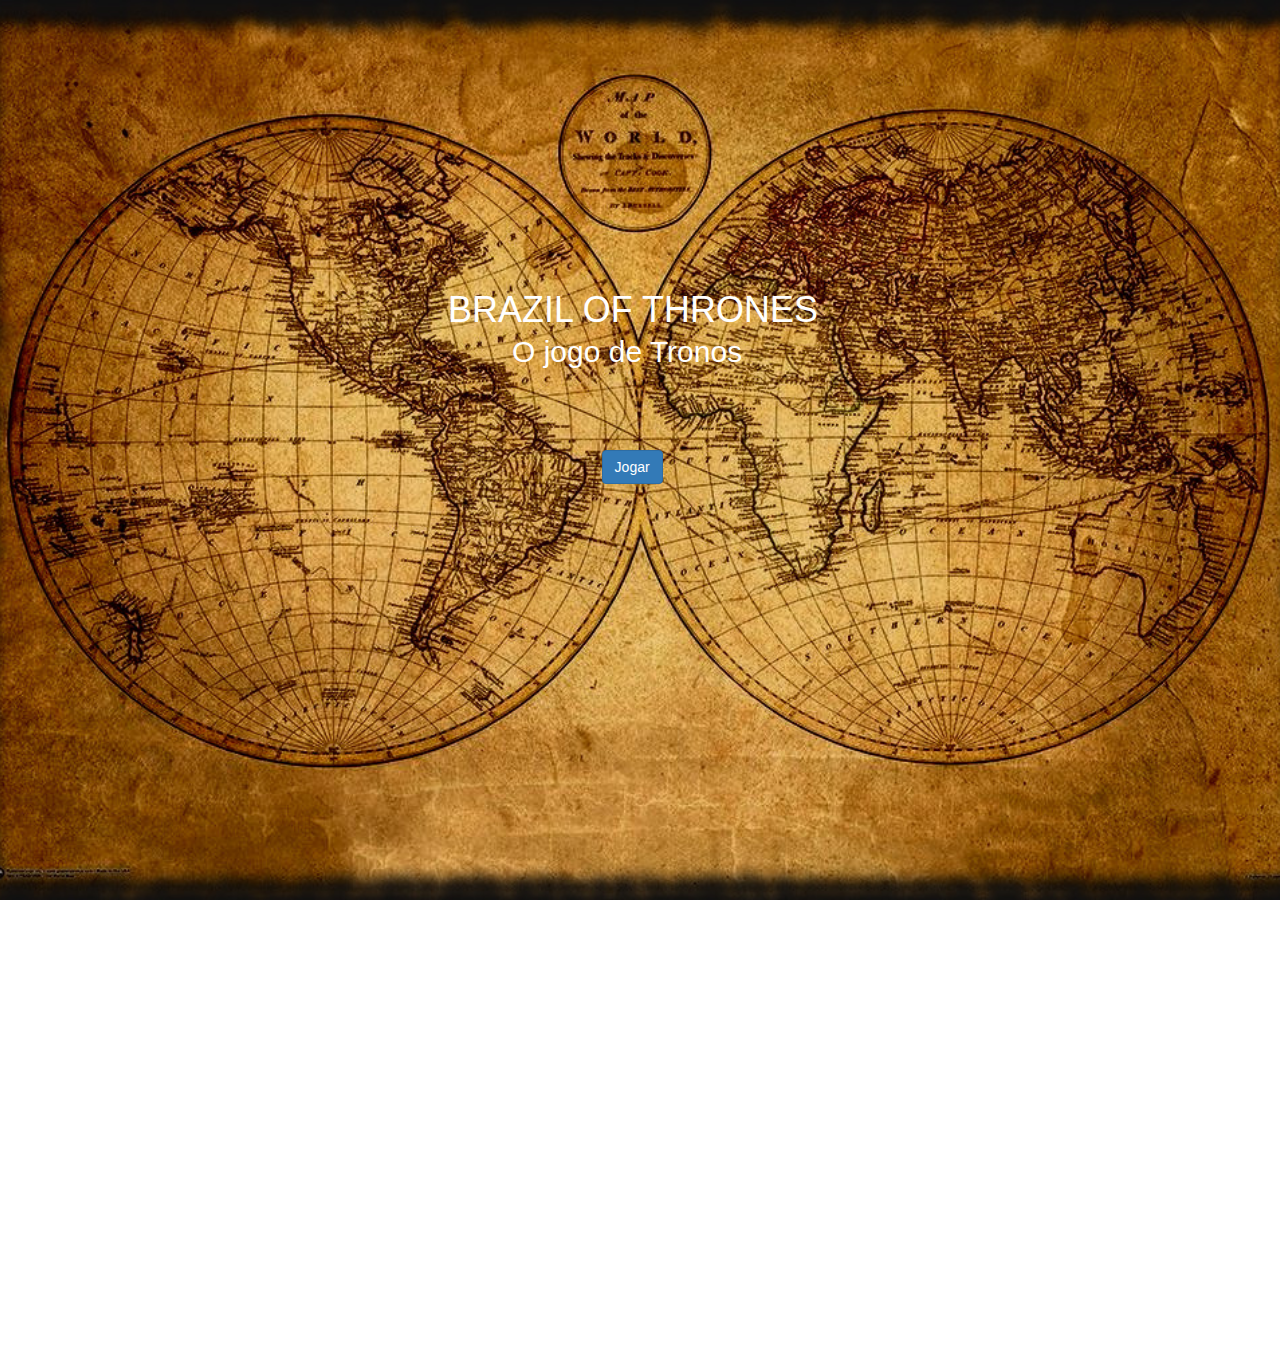
==== BoT/inicial.html @ a6ea7eae "add inicial page" ====
<!DOCTYPE html>
<html>
  <head>
    <meta charset="UTF-8">
    <meta name="viewport" content="width=device-width, initial-scale=1">

    <title>Brazil of Thrones - BoT</title>

    <link href="css/inicial.css" rel="stylesheet" >
       <!-- Latest compiled and minified CSS -->
    <link rel="stylesheet" href="https://maxcdn.bootstrapcdn.com/bootstrap/3.3.7/css/bootstrap.min.css">

    <!-- jQuery library -->
    <script src="https://ajax.googleapis.com/ajax/libs/jquery/3.3.1/jquery.min.js"></script>

    <!-- Latest compiled JavaScript -->
    <script src="https://maxcdn.bootstrapcdn.com/bootstrap/3.3.7/js/bootstrap.min.js"></script>
     
  </head>
  <body>
    <center>
    	<div class = "text">
    		<h1>BRAZIL OF THRONES</h1>
    	</div>
    	<div class = "text2">
    		<h2>O jogo de Tronos</h2>
    	</div>
    	<div class = "jogar">
    		<a class="btn btn-primary btn-l js-scroll-trigger" href="main.html">Jogar</a>
    	</div>
    </center>
  </body>

</html>
---- BoT/css/inicial.css ----
* {
  padding: 0;
  margin: 0;
  box-sizing: border-box;

}

body {
  height: 100vh;
  display: flex;
  background-image: url("../img/inicial.jpg");
  background-position:center center;
  background-repeat:no-repeat;
  background-size:cover
}

.text{
	color: #fff;
    height: 100vh;
    position: absolute;
    top: 30%;
    left: 35%;
}

.text2{
	color: #fff;
    height: 100vh;
    position: absolute;
    top: 35%;
    left: 40%;
}

.jogar{
	color: #fff;
    height: 100vh;
    position: absolute;
    top: 50%;
    left: 47%;
}
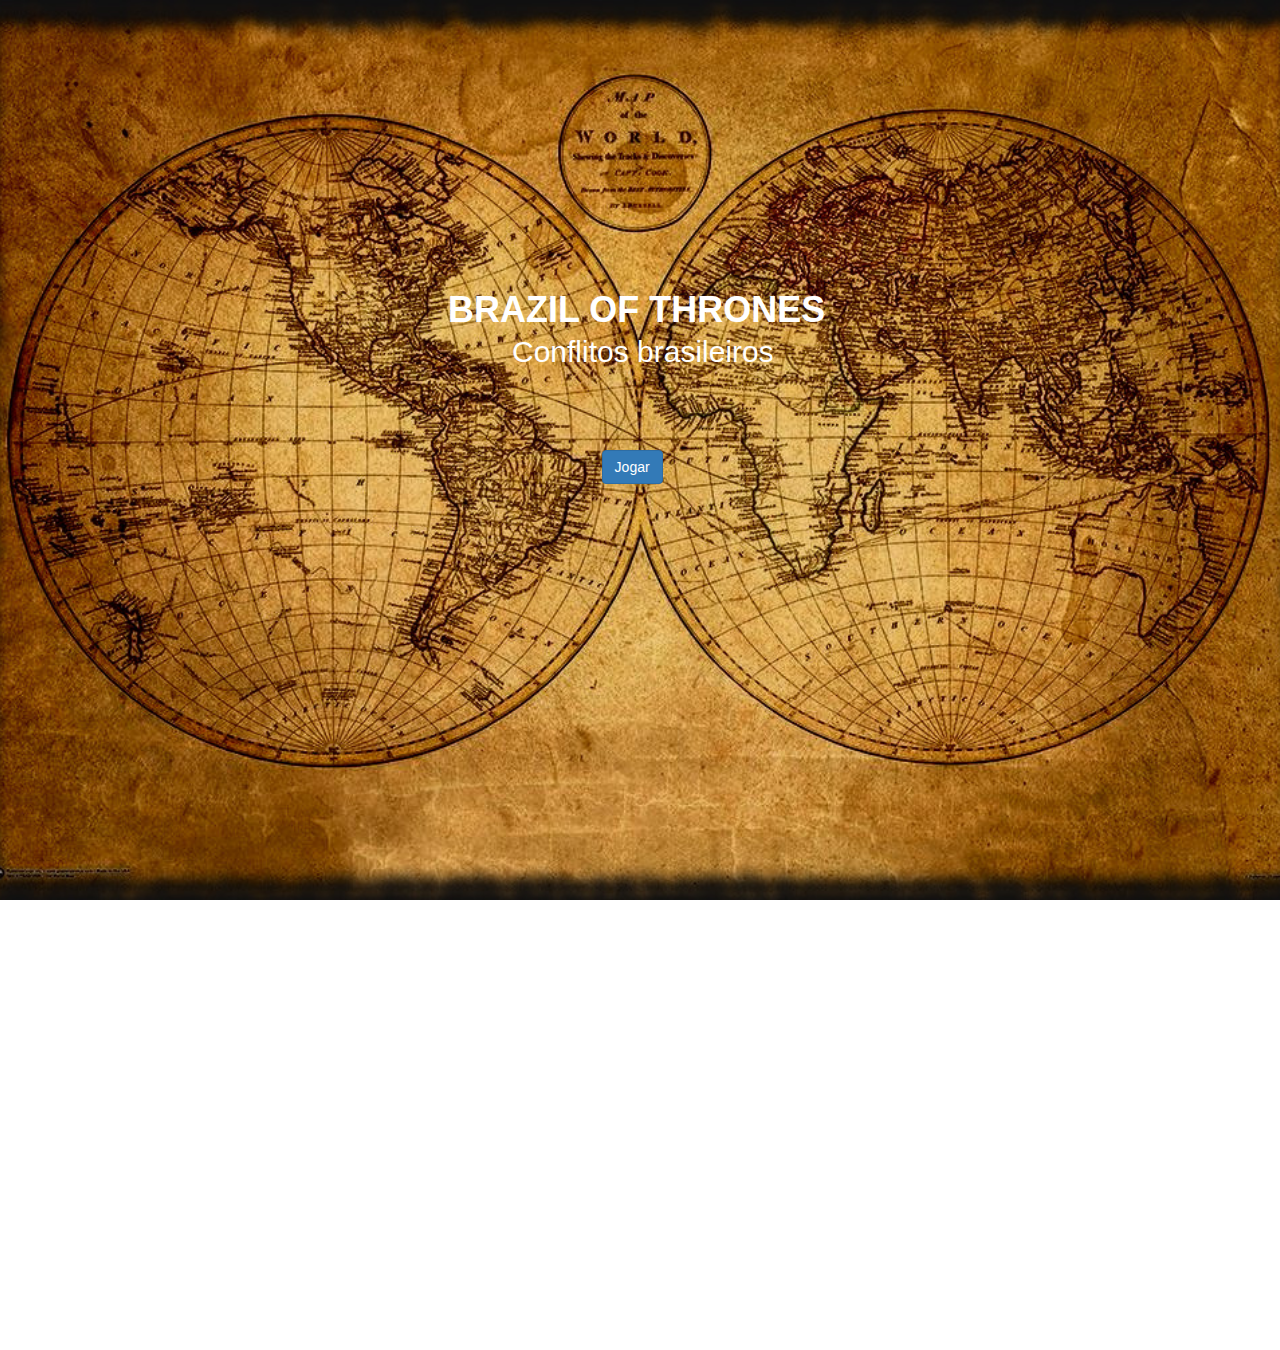
==== commit 635b60ac: "correçao título" ====
--- a/BoT/inicial.html
+++ b/BoT/inicial.html
@@ -20,10 +20,10 @@
   <body>
     <center>
     	<div class = "text">
-    		<h1>BRAZIL OF THRONES</h1>
+    		<h1><strong>BRAZIL OF THRONES</strong></h1>
     	</div>
     	<div class = "text2">
-    		<h2>O jogo de Tronos</h2>
+    		<h2>Conflitos brasileiros</h2>
     	</div>
     	<div class = "jogar">
     		<a class="btn btn-primary btn-l js-scroll-trigger" href="main.html">Jogar</a>
@@ -31,4 +31,4 @@
     </center>
   </body>
 
-</html>+</html>
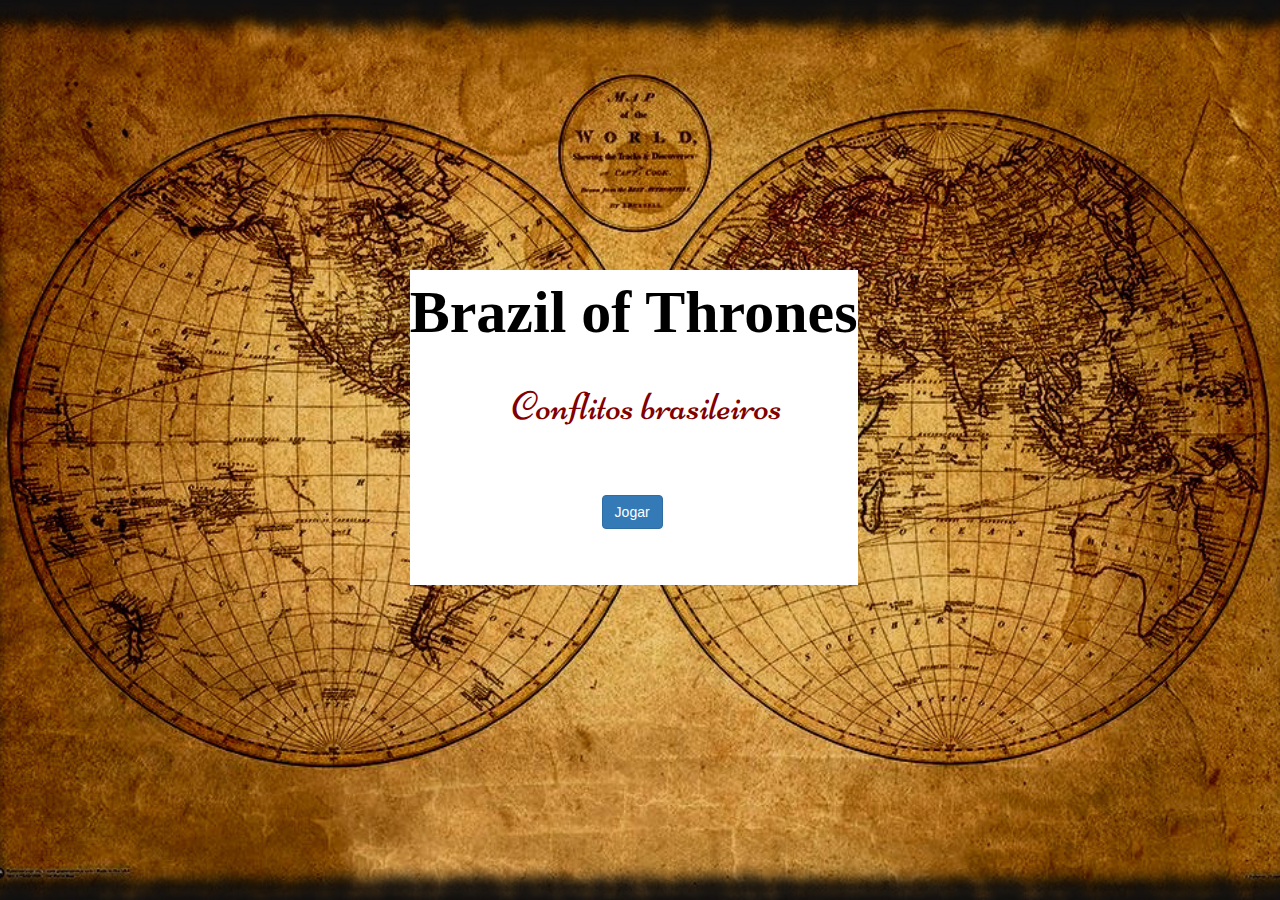
==== commit 8508c991: "head styles changes" ====
--- a/BoT/inicial.html
+++ b/BoT/inicial.html
@@ -15,20 +15,26 @@
 
     <!-- Latest compiled JavaScript -->
     <script src="https://maxcdn.bootstrapcdn.com/bootstrap/3.3.7/js/bootstrap.min.js"></script>
-     
+
+    <!-- Google fonts -->
+    <link href="https://fonts.googleapis.com/css?family=IM+Fell+English+SC|Noto+Serif+TC:900" rel="stylesheet">
+    <link href="https://fonts.googleapis.com/css?family=Merienda:700|Niconne" rel="stylesheet"> 
+    
   </head>
   <body>
-    <center>
+    <div class="mainFrame">
+      <center>
     	<div class = "text">
-    		<h1><strong>BRAZIL OF THRONES</strong></h1>
+	  <strong>Brazil of Thrones</strong>
     	</div>
     	<div class = "text2">
-    		<h2>Conflitos brasileiros</h2>
+    	  Conflitos brasileiros
     	</div>
     	<div class = "jogar">
-    		<a class="btn btn-primary btn-l js-scroll-trigger" href="main.html">Jogar</a>
+    	  <a class="btn btn-primary btn-l js-scroll-trigger" href="main.html">Jogar</a>
     	</div>
-    </center>
+      </center>
+    </div>
   </body>
 
 </html>
--- a/BoT/css/inicial.css
+++ b/BoT/css/inicial.css
@@ -15,26 +15,48 @@
   background-size:cover
 }
 
+
 .text{
-	color: #fff;
-    height: 100vh;
+    color: #000000;
+    font-size:60px;
+    background-color:#fff;
+    font-family: "Georgia";
+    font-family: 'Noto Serif TC', serif;
+    font-family: "IM Fell English SC", serif;
+    height: 35%;
+    width:35%;
     position: absolute;
     top: 30%;
-    left: 35%;
+    left: 32%;
 }
 
 .text2{
-	color: #fff;
-    height: 100vh;
+    color: #800000;
+    font-size:40px;
+    font-family: 'Merienda', cursive;
+    font-family: 'Niconne', cursive;
+    height: 7%;
     position: absolute;
-    top: 35%;
+    top: 42%;
     left: 40%;
 }
 
 .jogar{
-	color: #fff;
-    height: 100vh;
+    color: #fff;
+    height: 10%;
     position: absolute;
-    top: 50%;
+    top: 55%;
     left: 47%;
+
 }
+
+.jogar > a{
+    cursor: url('../img/swordGoT2.bmp') 2 2, url('../img/swordGoT2.png') 2 2, pointer;
+    display:block;
+}
+
+.btn-primary, .btn-primary:hover, .btn-primary:active, .btn-primary:visited {
+    background-color: #4682B4;
+}
+
+
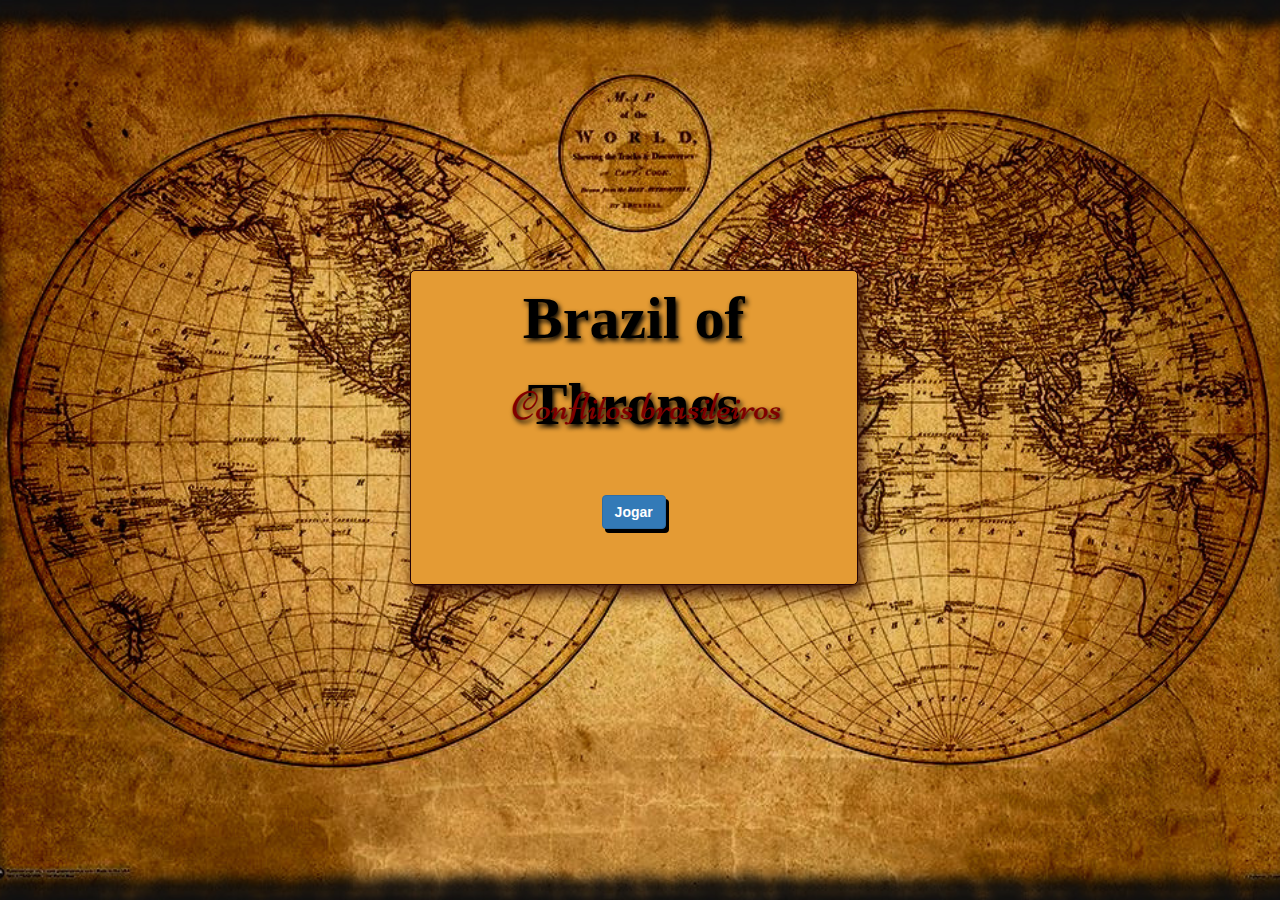
==== commit dba2f674: "Conquista de brasões das famílias implementado (melhorar colocando animação). página intermediária m" ====
--- a/BoT/inicial.html
+++ b/BoT/inicial.html
@@ -31,7 +31,7 @@
     	  Conflitos brasileiros
     	</div>
     	<div class = "jogar">
-    	  <a class="btn btn-primary btn-l js-scroll-trigger" href="main.html">Jogar</a>
+    	  <a class="btn btn-primary" href="introGame.html"><strong>Jogar</strong></a>
     	</div>
       </center>
     </div>
--- a/BoT/css/inicial.css
+++ b/BoT/css/inicial.css
@@ -18,8 +18,13 @@
 
 .text{
     color: #000000;
+    text-shadow: 2px 3px 5px #000000;
     font-size:60px;
-    background-color:#fff;
+    background-color:#e49b34;
+    border: 1px solid #250204;
+    border-radius: 5px;
+    box-shadow: 4px 8px 16px #370e05;
+    padding: 5px;
     font-family: "Georgia";
     font-family: 'Noto Serif TC', serif;
     font-family: "IM Fell English SC", serif;
@@ -32,6 +37,7 @@
 
 .text2{
     color: #800000;
+    text-shadow: 2px 3px 5px #000000;
     font-size:40px;
     font-family: 'Merienda', cursive;
     font-family: 'Niconne', cursive;
@@ -53,10 +59,21 @@
 .jogar > a{
     cursor: url('../img/swordGoT2.bmp') 2 2, url('../img/swordGoT2.png') 2 2, pointer;
     display:block;
+
 }
 
-.btn-primary, .btn-primary:hover, .btn-primary:active, .btn-primary:visited {
-    background-color: #4682B4;
+.btn, .btn-primary, .jogar > a.btn-primary:visited {
+    background-color: #900505;
+    border-color: #610800;
+    box-shadow: 3px 4px #000000;
+
 }
 
+.jogar > a.btn-primary:hover, .jogar > a.btn-primary:active:focus, .jogar > a.btn-primary.active {
+    color:#000000;
+    background-color: #a32927;
+}
 
+.btn-primary:active, {
+      transform: translateY(4px);
+}
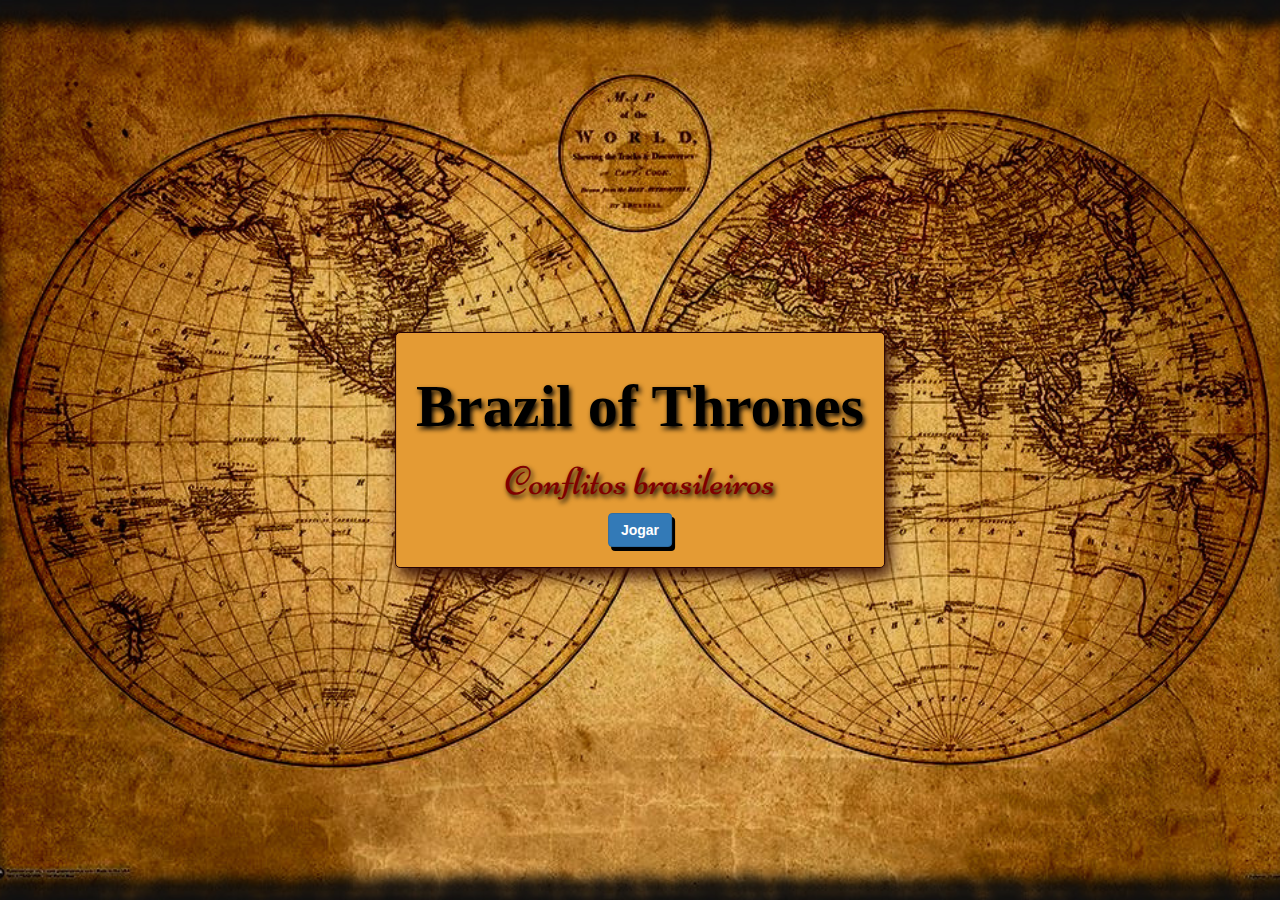
==== commit 8762a410: "página inicial responsival. Página introGame quase responsiva." ====
--- a/BoT/inicial.html
+++ b/BoT/inicial.html
@@ -2,7 +2,7 @@
 <html>
   <head>
     <meta charset="UTF-8">
-    <meta name="viewport" content="width=device-width, initial-scale=1">
+    <meta name="viewport" content="width=device-width, initial-scale=1.0">
 
     <title>Brazil of Thrones - BoT</title>
 
@@ -22,18 +22,15 @@
     
   </head>
   <body>
-    <div class="mainFrame">
-      <center>
-    	<div class = "text">
-	  <strong>Brazil of Thrones</strong>
-    	</div>
-    	<div class = "text2">
-    	  Conflitos brasileiros
-    	</div>
-    	<div class = "jogar">
-    	  <a class="btn btn-primary" href="introGame.html"><strong>Jogar</strong></a>
-    	</div>
-      </center>
+    <div class="container-fluid">
+      
+    	<div class="center">
+	  <h1 class="text" ><strong>Brazil of Thrones</strong></h1>
+    	  <h3 class="text2" > Conflitos brasileiros </h3>
+    	  <a class="btn btn-primary jogar-btn" href="introGame.html"><strong>Jogar</strong></a>
+    	  
+	</div>
+
     </div>
   </body>
 
--- a/BoT/css/inicial.css
+++ b/BoT/css/inicial.css
@@ -15,24 +15,28 @@
   background-size:cover
 }
 
+.center{
+    position: absolute;
+    top: 50%;
+    left:50%;
+    transform: translate(-50%,-50%);
+    text-align: center;
+    overflow: auto;
+    background-color:#e49b34;
+    border: 1px solid #250204;
+    border-radius: 5px;
+    box-shadow: 4px 8px 16px #370e05;
+    padding: 20px;
+
+}
 
 .text{
     color: #000000;
     text-shadow: 2px 3px 5px #000000;
     font-size:60px;
-    background-color:#e49b34;
-    border: 1px solid #250204;
-    border-radius: 5px;
-    box-shadow: 4px 8px 16px #370e05;
-    padding: 5px;
     font-family: "Georgia";
     font-family: 'Noto Serif TC', serif;
     font-family: "IM Fell English SC", serif;
-    height: 35%;
-    width:35%;
-    position: absolute;
-    top: 30%;
-    left: 32%;
 }
 
 .text2{
@@ -41,37 +45,19 @@
     font-size:40px;
     font-family: 'Merienda', cursive;
     font-family: 'Niconne', cursive;
-    height: 7%;
-    position: absolute;
-    top: 42%;
-    left: 40%;
 }
 
-.jogar{
+.btn, .btn-primary, a.btn-primary:visited {
     color: #fff;
-    height: 10%;
-    position: absolute;
-    top: 55%;
-    left: 47%;
-
-}
-
-.jogar > a{
-    cursor: url('../img/swordGoT2.bmp') 2 2, url('../img/swordGoT2.png') 2 2, pointer;
-    display:block;
-
-}
-
-.btn, .btn-primary, .jogar > a.btn-primary:visited {
     background-color: #900505;
     border-color: #610800;
     box-shadow: 3px 4px #000000;
-
 }
 
-.jogar > a.btn-primary:hover, .jogar > a.btn-primary:active:focus, .jogar > a.btn-primary.active {
+a.btn-primary:hover, a.btn-primary:active:focus, a.btn-primary.active {
     color:#000000;
     background-color: #a32927;
+    cursor: url('../img/swordGoT2.bmp') 2 2, url('../img/swordGoT2.png') 2 2, pointer;
 }
 
 .btn-primary:active, {
